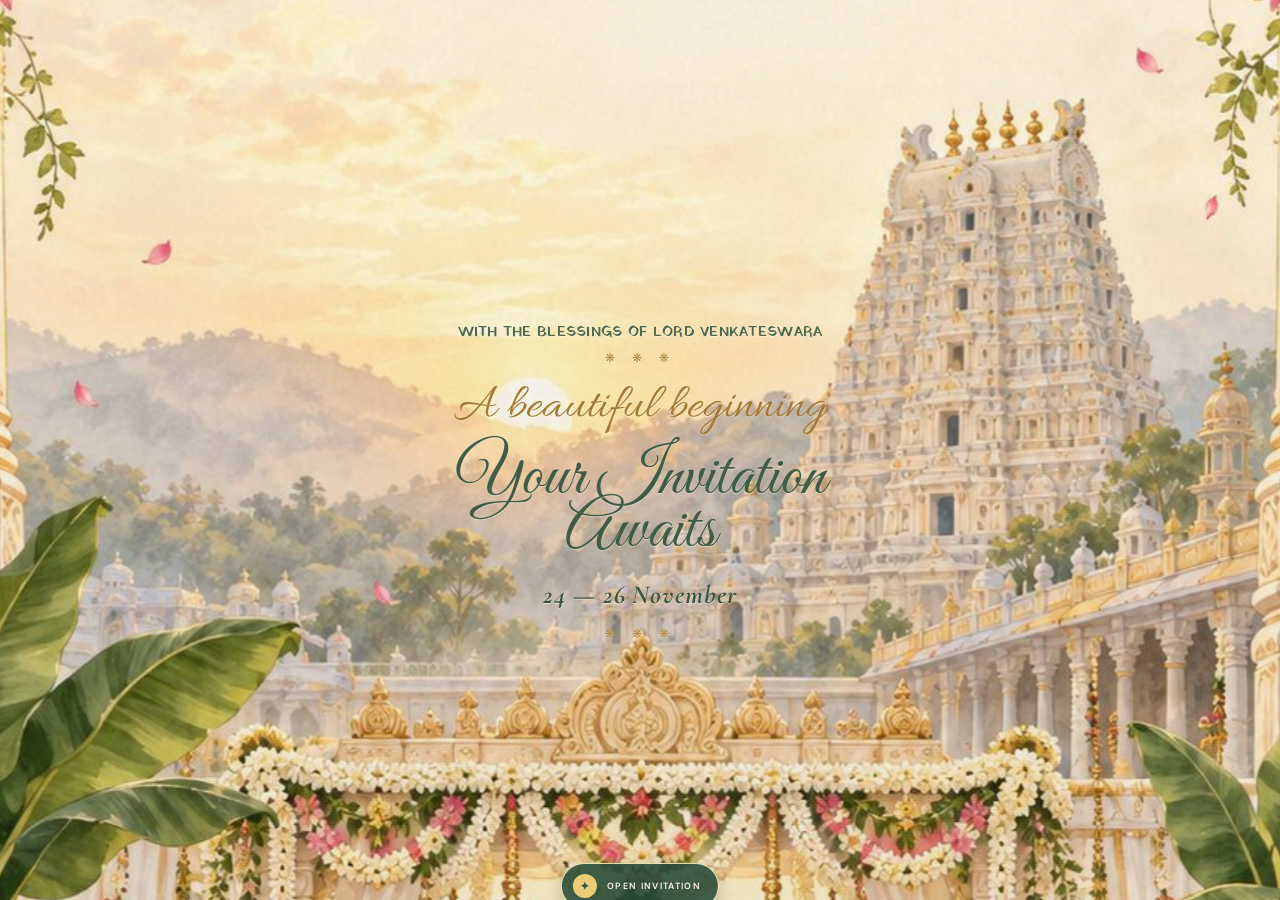
==== index.html @ 39a55544 "Optimize images for mobile, add Google Sheets RSVP backend" ====
<!doctype html>
<html lang="en">
  <head>
    <meta charset="UTF-8" />
    <meta name="viewport" content="width=device-width, initial-scale=1.0" />
    <meta name="theme-color" content="#f6f0e5" />
    <meta name="description" content="A wedding invitation for Shanmukha Sai Sagar Teja Potti and Bhanu Kiran Atturu." />
    <title>Shanmukha &amp; Bhanu | Wedding Invitation</title>
    <link rel="preconnect" href="https://fonts.googleapis.com" />
    <link rel="preconnect" href="https://fonts.gstatic.com" crossorigin />
    <link href="https://fonts.googleapis.com/css2?family=Allura&family=Cormorant+Garamond:ital,wght@0,400;0,500;0,600;0,700;1,500;1,600&family=DM+Sans:opsz,wght@9..40,400;9..40,500;9..40,600&family=Great+Vibes&family=Yatra+One&display=swap" rel="stylesheet" />
    <link rel="stylesheet" href="styles.css" />
  </head>
  <body>
    <main class="invite-app" id="inviteApp" aria-label="Wedding invitation">
      <section class="scene welcome-scene" id="cover" data-scene aria-label="Welcome">
        <div class="cover-seal paper-panel">
          <p class="micro-copy">WITH THE BLESSINGS OF LORD VENKATESWARA</p>
          <div class="seal-floral seal-floral-top" aria-hidden="true">❋ ❋ ❋</div>
          <p class="script-line">A beautiful beginning</p>
          <h1 class="opening-title">Your Invitation<br />Awaits</h1>
          <p class="welcome-subtitle">24 — 26 November</p>
          <div class="seal-floral seal-floral-bottom" aria-hidden="true">❋ ❋ ❋</div>
        </div>
        <button class="unwrap-trigger" type="button" data-scroll-to="couple" aria-label="Open the invitation"><span>✦</span> OPEN INVITATION</button>
      </section>

      <section class="scene couple-scene" id="couple" data-scene aria-label="The couple">
        <div class="couple-frame paper-panel">
          <span class="corner-mark top-mark" aria-hidden="true">✦</span>
          <p class="micro-copy">A NEW BEGINNING</p>
          <div class="couple-illustration"><picture><source media="(max-width:480px)" srcset="mobile/couple-portrait-transparent-v2.png" /><img src="couple-portrait-transparent-v2.png" alt="Illustrated Telugu wedding couple in traditional attire" loading="lazy" /></picture></div>
          <p class="script-line">Two hearts, one beautiful journey</p>
          <h2><span>Shanmukha Sai Sagar Teja Potti</span><em>&amp;</em><span>Bhanu Kiran Atturu</span></h2>
          <p class="parents-copy">Son of <b>Udaya Kumar Potti &amp; Kalavathi Potti</b><br />and daughter of <b>Madhusudhana Atturu &amp; Sree Latha Atturu</b></p>
          <button class="text-cta" type="button" data-scroll-to="celebrations">Our celebrations <i>↓</i></button>
          <span class="corner-mark bottom-mark" aria-hidden="true">✦</span>
        </div>
      </section>

      <section class="scene events-scene" id="celebrations" data-scene aria-label="Celebrations">
        <div class="event-backgrounds" aria-hidden="true"><i class="event-background event-background--haldi"></i><i class="event-background event-background--mehendi"></i><i class="event-background event-background--sangeet"></i><i class="event-background event-background--reception"></i></div>
        <div class="events-paper paper-panel">
          <div class="garland" aria-hidden="true"><i></i><i></i><i></i><i></i><i></i><i></i><i></i></div>
          <div class="countdown" data-countdown aria-label="Countdown to the wedding"><span><b data-days>--</b>DAYS</span><span><b data-hours>--</b>HOURS</span><span><b data-minutes>--</b>MINUTES</span><span><b data-seconds>--</b>SECONDS</span></div>
          <p class="micro-copy">SAVE THESE DAYS</p>
          <p class="script-line">Three days of laughter, colour &amp; love</p>
          <h2>Our celebrations</h2>
          <div class="event-stack event-grid">
            <article class="event-tile haldi-tile" data-event="haldi" tabindex="0">
              <div class="event-copy"><p>24 NOVEMBER</p><h3>Haldi</h3><span>TIME TO BE ANNOUNCED</span></div>
              <small>HOVER TO ENTER</small>
            </article>
            <article class="event-tile mehendi-tile" data-event="mehendi" tabindex="0">
              <div class="event-copy"><p>24 NOVEMBER</p><h3>Mehendi</h3><span>TIME TO BE ANNOUNCED</span></div>
              <small>HOVER TO ENTER</small>
            </article>
            <article class="event-tile sangeet-tile" data-event="sangeet" tabindex="0">
              <div class="event-copy"><p>24 NOVEMBER</p><h3>Sangeet</h3><span>TIME TO BE ANNOUNCED</span></div>
              <small>HOVER TO ENTER</small>
            </article>
            <article class="event-tile reception-tile" data-event="reception" tabindex="0">
              <div class="event-copy"><p>25 NOVEMBER</p><h3>Reception</h3><span>5:30 PM ONWARDS</span></div>
              <small>HOVER TO ENTER</small>
            </article>
          </div>
          <button class="text-cta" type="button" data-scroll-to="wedding">The wedding morning <i>↓</i></button>
        </div>
      </section>

      <section class="scene wedding-scene" id="wedding" data-scene aria-label="Wedding day">
        <div class="wedding-card paper-panel">
          <div class="arch-illustration" aria-hidden="true"><span></span><i></i><b></b></div>
          <p class="micro-copy">WEDDING MAHOTSAVAM</p>
          <p class="script-line">As the morning bells ring</p>
          <h2>26<sup>th</sup> November</h2>
          <p class="muhurtham">6:54 AM <span>·</span> MUHURTHAM</p>
          <p class="wedding-copy">Your presence will turn this sacred morning into a memory we will always hold close.</p>
          <a class="location-note location-link" href="https://maps.google.com/maps?vet=10CAAQoqAOahcKEwiA9_bD6I-XAxUAAAAAHQAAAAAQCQ..i&udm&fvr=1&pvq=Cg0vZy8xMXowbW0wN2tqIgYKABACGAM&lqi=ChVJTkFJIGNvbW11bml0eSBjZW50ZXKSARBjb21tdW5pdHlfY2VudGVyqgEA4AEA6gEiCiAIChIcQ0lBQkloQWpsQ3FWZUQ5bnZWYUFYWUp4OGZTQQ&cs=1&um=1&ie=UTF-8&fb=1&gl=us&sa=X&ftid=0x88e42bda3be8a9bb:0x25cb37b0cd97bcf3" target="_blank" rel="noopener noreferrer" aria-label="Open NAI Community Center in Google Maps">
            <svg class="map-pin" viewBox="0 0 24 24" aria-hidden="true"><path d="M12 21s7-6.07 7-12A7 7 0 1 0 5 9c0 5.93 7 12 7 12Z"/><circle cx="12" cy="9" r="2.35"/></svg>
            <p>NAI COMMUNITY CENTER <span>·</span> OPEN IN GOOGLE MAPS</p>
          </a>
          <button class="round-cta" type="button" data-scroll-to="rsvp">RSVP <i>↓</i></button>
        </div>
      </section>

      <section class="scene rsvp-scene" id="rsvp" data-scene aria-label="RSVP">
        <div class="rsvp-paper paper-panel">
          <div class="floral-wreath" aria-hidden="true"><span>❋</span><span>❋</span><span>❋</span><span>❋</span><span>❋</span></div>
          <p class="micro-copy">SHANMUKHA &amp; BHANU</p>
          <p class="script-line">Your presence is our joy</p>
          <h2>Will you join us?</h2>
          <p class="rsvp-copy">Choose an option below to send your warm response.</p>
          <div class="rsvp-actions">
            <a href="rsvp.html?response=joyfully-attending">Joyfully attending <i>→</i></a>
            <a href="rsvp.html?response=with-regrets">Sending wishes</a>
          </div>
          <button class="restart" type="button" data-scroll-to="cover">Back to the beginning ↑</button>
        </div>
      </section>

    </main>
    <script src="script.js"></script>
  </body>
</html>
---- styles.css ----
:root { --ink:#26362f; --evergreen:#435947; --sage:#aebba3; --leaf:#718467; --paper:#fffdf6; --warm-paper:#f6f0e5; --blush:#e7c5bc; --gold:#b78e46; --script:"Allura",cursive; --display-script:"Great Vibes",cursive; --serif:"Cormorant Garamond",Georgia,serif; --sans:"DM Sans",sans-serif; }
*{box-sizing:border-box}html,body{height:100%}body{margin:0;color:var(--ink);overflow:hidden;background:var(--warm-paper);font-family:var(--serif)}button,a{font:inherit}button{cursor:pointer}.invite-app{position:relative;min-height:100dvh;isolation:isolate;overflow:hidden;background:#dbe5d9}.invite-app::before{content:"";position:absolute;z-index:20;inset:0;pointer-events:none;opacity:.24;background-image:url("data:image/svg+xml,%3Csvg viewBox='0 0 180 180' xmlns='http://www.w3.org/2000/svg'%3E%3Cfilter id='n'%3E%3CfeTurbulence type='fractalNoise' baseFrequency='.88' numOctaves='3' stitchTiles='stitch'/%3E%3C/filter%3E%3Crect width='100%25' height='100%25' filter='url(%23n)' opacity='.34'/%3E%3C/svg%3E");mix-blend-mode:multiply}.scene{position:absolute;z-index:1;inset:0;display:grid;place-items:center;padding:clamp(55px,9vh,90px) 24px clamp(70px,10vh,100px);visibility:hidden;opacity:0;transform:scale(1.035);transition:opacity .56s ease,transform .7s cubic-bezier(.2,.75,.25,1),visibility 0s linear .7s}.scene.is-active{z-index:2;visibility:visible;opacity:1;transform:scale(1);transition:opacity .56s ease,transform .7s cubic-bezier(.2,.75,.25,1)}.scene.is-leaving{z-index:3;visibility:visible;opacity:0;transform:translateX(-7%) scale(.99);transition:opacity .46s ease,transform .55s ease}.paper-panel{position:relative;width:min(430px,100%);overflow:hidden;text-align:center;background:rgba(255,253,246,.92);box-shadow:0 18px 55px rgba(56,72,54,.15),0 2px 10px rgba(56,72,54,.08)}.paper-panel::before{content:"";position:absolute;z-index:-1;inset:9px;border:1px solid rgba(67,89,71,.2);pointer-events:none}.micro-copy{margin:0;color:var(--evergreen);font:600 9px/1.3 var(--sans);letter-spacing:.23em}.script-line{margin:14px 0 5px;color:var(--gold);font:clamp(29px,6vw,38px)/.9 var(--script)}.quiet-controls{position:absolute;z-index:10;top:21px;left:50%;display:flex;align-items:center;gap:12px;width:min(430px,calc(100% - 48px));transform:translateX(-50%);color:rgba(38,54,47,.72);font:600 9px var(--sans);letter-spacing:.15em}.progress-track{flex:1;height:1px;overflow:hidden;background:rgba(67,89,71,.25)}.progress-track i{display:block;width:20%;height:100%;background:var(--gold);transition:width .45s ease}
.welcome-scene{background:linear-gradient(145deg,#edf2e8 0%,#f9f3e7 53%,#d9e4d6 100%)}.temple-wash{position:absolute;inset:0;overflow:hidden;opacity:.17;mix-blend-mode:multiply}.temple-wash::after{content:"";position:absolute;inset:0;background:linear-gradient(180deg,rgba(255,253,246,.74),rgba(244,238,220,.3))}.temple-wash img{width:100%;height:100%;object-fit:cover;object-position:center;filter:sepia(.45) saturate(.65)}.sun-glow{position:absolute;top:12%;left:50%;width:min(62vw,390px);aspect-ratio:1;transform:translateX(-50%);border-radius:50%;background:radial-gradient(circle,rgba(255,240,190,.9),rgba(255,240,190,0) 68%)}.welcome-paper{padding:clamp(48px,8vh,76px) 34px 38px;background:rgba(255,253,246,.82)}.welcome-paper::after{content:"";position:absolute;inset:18px;pointer-events:none;background:linear-gradient(100deg,transparent 48%,rgba(183,142,70,.22) 49% 50%,transparent 51%) top 25px center/100% 1px no-repeat}.monogram{display:flex;align-items:center;justify-content:center;gap:10px;color:var(--evergreen);font-size:19px}.monogram span{display:grid;width:30px;height:30px;place-items:center;border:1px solid rgba(67,89,71,.48);border-radius:50%;font:600 16px var(--serif)}.monogram i{color:var(--gold);font-style:normal;font-size:11px}.welcome-paper h1{margin:0;color:var(--ink);font-size:clamp(53px,11vw,75px);font-weight:500;line-height:.69;letter-spacing:-.075em}.welcome-paper h1 em{display:inline-block;margin:14px 0 8px;color:var(--gold);font-size:.52em;font-style:italic}.welcome-subtitle{margin:13px 0 23px;color:var(--evergreen);font-size:18px;font-style:italic}.date-pill{display:flex;align-items:center;justify-content:center;gap:9px;width:max-content;margin:0 auto;padding:9px 17px;border-top:1px solid rgba(67,89,71,.28);border-bottom:1px solid rgba(67,89,71,.28);color:var(--evergreen);font-family:var(--sans)}.date-pill span{font-size:13px;letter-spacing:.1em}.date-pill b{padding-left:9px;border-left:1px solid rgba(67,89,71,.4);font-size:8px;letter-spacing:.22em}.round-cta{display:inline-flex;align-items:center;justify-content:center;gap:10px;margin-top:27px;padding:0;border:0;color:var(--evergreen);background:transparent;font:600 10px var(--sans);letter-spacing:.16em}.round-cta i{display:grid;width:28px;height:28px;place-items:center;border:1px solid var(--gold);border-radius:50%;color:var(--gold);font-size:15px;font-style:normal;transition:transform .2s,background .2s}.round-cta:hover i{transform:translateY(3px);color:var(--paper);background:var(--gold)}.temple-note{position:absolute;bottom:21px;margin:0;color:rgba(38,54,47,.62);font:italic 13px var(--serif)}.floral-corner{position:absolute;z-index:1;width:220px;color:rgba(112,132,103,.56);fill:rgba(231,197,188,.66);stroke:currentColor;stroke-width:1.4}.flower-top-left{top:-18px;left:-45px}.flower-bottom-right{right:-45px;bottom:-18px;transform:rotate(180deg)}
.couple-scene{background:radial-gradient(circle at 50% 18%,#f8f2e3,#d7e2d5 80%)}.couple-frame{padding:46px 32px 34px}.couple-frame::after,.events-paper::after{content:"";position:absolute;z-index:-1;inset:0;opacity:.45;background-image:radial-gradient(circle at 20% 22%,var(--blush) 0 2px,transparent 2.5px),radial-gradient(circle at 76% 25%,var(--sage) 0 2px,transparent 2.5px),radial-gradient(circle at 35% 85%,var(--blush) 0 2px,transparent 2.5px);background-size:110px 120px,140px 130px,160px 160px}.corner-mark{display:block;color:var(--gold);font-size:12px}.top-mark{margin-bottom:11px}.bottom-mark{margin-top:19px}.couple-illustration{display:flex;align-items:flex-end;justify-content:center;gap:24px;height:164px;margin:11px auto 14px}.portrait{position:relative;width:92px;height:131px;overflow:hidden;border-radius:52px 52px 7px 7px;background:linear-gradient(145deg,#becbba,#718467);box-shadow:inset 0 0 0 7px rgba(255,253,246,.78)}.portrait::before{content:"";position:absolute;top:20px;left:50%;width:39px;height:39px;border-radius:50%;transform:translateX(-50%);background:#f2d7c2}.portrait::after{content:"";position:absolute;top:53px;left:50%;width:77px;height:90px;border-radius:38px 38px 0 0;transform:translateX(-50%);background:#3f5144}.portrait span{position:absolute;z-index:1;top:16px;left:50%;width:47px;height:23px;border-radius:55% 55% 12px 12px;transform:translateX(-50%);background:#26362f}.portrait-bride{height:146px;background:linear-gradient(145deg,#f1d8cc,#b78771)}.portrait-bride::after{background:#e8c2b3}.portrait-bride span{width:52px;height:48px;top:9px;border-radius:55% 55% 25px 25px}.floral-sprig{display:flex;align-items:center;align-self:center;width:25px;height:96px;flex-direction:column;justify-content:space-evenly;border-left:1px solid var(--leaf)}.floral-sprig i{display:block;width:9px;height:9px;border-radius:9px 0;background:var(--blush);transform:rotate(22deg)}.couple-frame h2,.events-paper h2,.wedding-card h2,.rsvp-paper h2{margin:0;color:var(--ink);font-size:clamp(28px,6.4vw,37px);font-weight:500;line-height:.95;letter-spacing:-.05em}.couple-frame h2 em{display:inline-block;margin:8px 0;color:var(--gold);font-size:.75em;font-style:italic}.parents-copy{margin:18px auto 21px;color:rgba(38,54,47,.82);font-size:15px;font-style:italic;line-height:1.23}.parents-copy b{font-weight:600}.text-cta{padding:0;border:0;color:var(--evergreen);background:transparent;font:600 10px var(--sans);letter-spacing:.14em}.text-cta i{margin-left:5px;color:var(--gold);font-size:15px;font-style:normal}
.events-scene{background:linear-gradient(145deg,#d8e3d5,#f7f2e7 55%,#e7d9c8)}.events-paper{padding:48px 27px 35px}.events-paper .script-line{margin-top:14px}.events-paper h2{margin-bottom:26px}.event-stack{display:grid;gap:11px}.event-tile{min-height:121px;padding:18px 17px 15px;color:var(--paper);background:var(--evergreen);box-shadow:0 9px 16px rgba(56,72,54,.13)}.event-tile p{margin:0;color:#e6cb8b;font:600 8px var(--sans);letter-spacing:.2em}.event-tile h3{margin:10px 0 7px;font-size:30px;font-weight:500;line-height:.78;letter-spacing:-.05em}.event-tile h3 em{color:#e6cb8b;font-style:italic}.event-tile span{font:500 8px var(--sans);letter-spacing:.16em;color:rgba(255,253,246,.8)}.reception-tile{background:#d8c09c;color:var(--ink);transform:translateX(13px)}.reception-tile p,.reception-tile h3 em{color:#926f32}.reception-tile span{color:rgba(38,54,47,.72)}.events-paper .text-cta{display:block;margin:28px auto 0}
.wedding-scene{background:radial-gradient(circle at 50% 19%,#fff6d9,#e0eadc 50%,#bfceba 100%)}.wedding-card{padding:44px 32px 35px}.arch-illustration{position:relative;width:148px;height:100px;margin:0 auto 22px;border:2px solid var(--gold);border-bottom:0;border-radius:100px 100px 0 0}.arch-illustration::before{content:"";position:absolute;top:12px;left:50%;width:1px;height:88px;transform:translateX(-50%);background:var(--gold)}.arch-illustration span,.arch-illustration i,.arch-illustration b{position:absolute;top:27px;width:14px;height:14px;border:1px solid var(--evergreen);border-radius:50%;background:var(--blush)}.arch-illustration span{left:21px}.arch-illustration i{left:calc(50% - 7px);top:12px}.arch-illustration b{right:21px}.wedding-card h2{font-size:clamp(45px,9vw,61px)}.wedding-card h2 sup{margin-left:3px;color:var(--gold);font-size:.34em;letter-spacing:0}.muhurtham{margin:16px 0 15px;color:var(--evergreen);font:600 10px var(--sans);letter-spacing:.18em}.muhurtham span{color:var(--gold)}.wedding-copy{max-width:280px;margin:0 auto;color:rgba(38,54,47,.82);font-size:17px;font-style:italic;line-height:1.13}.location-note{display:flex;align-items:center;justify-content:center;gap:7px;margin-top:23px;padding:12px 0;border-top:1px solid rgba(67,89,71,.22);border-bottom:1px solid rgba(67,89,71,.22)}.location-note span{color:var(--gold);font-size:17px}.location-note p{margin:0;color:var(--evergreen);font:500 9px var(--sans);letter-spacing:.1em}.wedding-card .round-cta{margin-top:22px}
.rsvp-scene{background:linear-gradient(145deg,#d9e4d7,#fff6e8 52%,#d7e1d2)}.rsvp-paper{padding:56px 34px 42px}.floral-wreath{display:flex;align-items:center;justify-content:center;gap:9px;margin-bottom:14px;color:var(--gold)}.floral-wreath span{display:grid;width:23px;height:23px;place-items:center;border:1px solid rgba(183,142,70,.5);border-radius:50%;font-size:11px}.floral-wreath span:nth-child(2),.floral-wreath span:nth-child(4){transform:translateY(-7px)}.rsvp-paper h2{margin-top:8px;font-size:clamp(43px,9vw,57px)}.rsvp-copy{max-width:250px;margin:15px auto 22px;color:rgba(38,54,47,.82);font-size:17px;font-style:italic;line-height:1.16}.rsvp-actions{display:grid;gap:8px}.rsvp-actions a{display:flex;align-items:center;justify-content:center;min-height:45px;padding:9px 14px;border:1px solid var(--evergreen);color:var(--paper);background:var(--evergreen);text-decoration:none;font:600 10px var(--sans);letter-spacing:.13em;transition:transform .2s,background .2s}.rsvp-actions a:first-child i{margin-left:10px;color:var(--gold);font-size:16px;font-style:normal}.rsvp-actions a:last-child{color:var(--evergreen);background:transparent}.rsvp-actions a:hover{transform:translateY(-2px);background:#2f4536}.rsvp-actions a:last-child:hover{color:var(--paper)}.restart{margin-top:24px;padding:0;border:0;color:var(--gold);background:transparent;font:italic 14px var(--serif)}
.scene-nav{position:absolute;z-index:10;right:0;bottom:22px;left:0;display:flex;align-items:center;justify-content:center;gap:13px}.scene-nav>button{width:25px;height:25px;padding:0;border:1px solid rgba(67,89,71,.35);border-radius:50%;color:var(--evergreen);background:rgba(255,253,246,.42);font-size:13px;transition:background .2s}.scene-nav>button:hover{background:var(--paper)}.scene-dots{display:flex;align-items:center;gap:7px}.scene-dots button{width:5px;height:5px;padding:0;border:0;border-radius:50%;background:rgba(67,89,71,.35);transition:width .3s,border-radius .3s,background .3s}.scene-dots button[aria-selected="true"]{width:19px;border-radius:4px;background:var(--gold)}
@media (min-width:700px){.scene{padding-top:75px;padding-bottom:88px}.paper-panel{width:min(455px,100%)}.welcome-paper{padding-top:75px}.couple-frame,.events-paper,.wedding-card,.rsvp-paper{padding-top:52px}}@media (max-height:700px) and (min-width:540px){.scene{padding-top:48px;padding-bottom:63px}.quiet-controls{top:15px}.scene-nav{bottom:14px}.welcome-paper{padding-top:42px;padding-bottom:28px}.welcome-paper h1{font-size:57px}.couple-illustration{height:125px;margin-bottom:8px}.portrait{transform:scale(.85);transform-origin:bottom}.couple-frame{padding-top:30px;padding-bottom:22px}.events-paper{padding-top:32px;padding-bottom:24px}.event-tile{min-height:103px}.wedding-card{padding-top:28px;padding-bottom:20px}.arch-illustration{margin-bottom:12px;transform:scale(.8);transform-origin:bottom}.rsvp-paper{padding-top:35px;padding-bottom:27px}}@media (prefers-reduced-motion:reduce){*,*::before,*::after{scroll-behavior:auto!important;transition-duration:.01ms!important;animation-duration:.01ms!important;animation-iteration-count:1!important}}

/* Ornate, illustrated invitation treatment inspired by the reference reel's flow. */
.welcome-scene { background: #f7e8c9 url("tirumala-wedding-mandap.png") center/cover no-repeat; }
.welcome-scene::after { content:""; position:absolute; inset:0; background:linear-gradient(180deg,rgba(255,249,230,.08),rgba(72,51,26,.18)); pointer-events:none; }
.cover-seal { z-index:1; width:min(286px,78vw); min-height:302px; padding:36px 25px 29px; color:#fff9eb; background:linear-gradient(145deg,#294a3d,#17372f); box-shadow:0 23px 46px rgba(73,49,19,.34),inset 0 0 0 3px rgba(237,207,132,.15); }
.cover-seal::before { z-index:0; inset:11px; border-color:rgba(246,217,143,.7); }.cover-seal::after { content:""; position:absolute; inset:0; opacity:.58; pointer-events:none; background:radial-gradient(circle at 8% 8%,#f4dfaf 0 3px,transparent 4px),radial-gradient(circle at 92% 12%,#f4dfaf 0 3px,transparent 4px),radial-gradient(circle at 9% 88%,#f4dfaf 0 3px,transparent 4px),radial-gradient(circle at 90% 91%,#f4dfaf 0 3px,transparent 4px); }
.cover-seal > * { position:relative; z-index:1; }.cover-seal .micro-copy { max-width:188px; margin:auto; color:#f2d894; font-size:7px; letter-spacing:.17em; }.cover-seal .script-line { margin:20px 0 7px; color:#f5d999; font-size:32px; }.cover-seal h1 { margin:0; color:#fff9ec; font-size:51px; font-weight:500; line-height:.7; letter-spacing:-.07em; }.cover-seal h1 em { display:inline-block; margin:12px 0 7px; color:#efcf82; font-size:.52em; font-style:italic; }.cover-seal .welcome-subtitle { margin:10px 0 17px; color:#e5eadc; font-size:15px; }.seal-floral { color:#f4d99a; font-size:12px; letter-spacing:7px; }.seal-floral-top { margin-top:11px; }.seal-floral-bottom { margin-top:17px; }.invite-seal { display:inline-flex; align-items:center; gap:8px; padding:7px 12px 7px 8px; border:1px solid #f1d38a; border-radius:30px; color:#fff9ec; background:rgba(255,255,255,.03); font:600 8px var(--sans); letter-spacing:.13em; transition:background .22s,transform .22s; }.invite-seal span { display:grid; width:24px; height:24px; place-items:center; border-radius:50%; color:#23433a; background:#f1d38a; font-size:11px; }.invite-seal:hover { transform:translateY(-2px); background:rgba(255,255,255,.13); }

.couple-scene { background:linear-gradient(145deg,#faf1d9,#ecd7bf 60%,#e7eee1); }.couple-frame { width:min(460px,100%); padding:28px 25px 23px; background:#fffaf0; }.couple-illustration { display:block; width:100%; height:240px; margin:8px auto 5px; overflow:hidden; border-bottom:1px solid rgba(183,142,70,.35); }.couple-illustration img { width:100%; height:100%; object-fit:cover; object-position:center 24%; }.couple-frame .script-line { margin-top:12px; font-size:30px; }.couple-frame h2 { font-size:30px; }.couple-frame h2 em { margin:4px 0; }.parents-copy { font-size:14px; margin:13px auto 15px; }.couple-frame .text-cta { margin-top:0; }

.events-scene { background:linear-gradient(145deg,#f5e7cf,#e6f0e3 53%,#f4d9cb); }.events-paper { overflow:visible; padding:116px 27px 29px; background:#fffdf5; }.events-paper::before { z-index:0; }.events-paper > * { position:relative; z-index:1; }.garland { position:absolute; z-index:2; top:-6px; left:20px; right:20px; display:flex; justify-content:space-around; height:84px; pointer-events:none; }.garland i { position:relative; display:block; width:1px; height:var(--drop); background:#849977; }.garland i::before { content:""; position:absolute; bottom:-11px; left:50%; width:19px; height:20px; border-radius:54% 54% 48% 48%; transform:translateX(-50%) rotate(45deg); background:radial-gradient(circle at 33% 36%,#ffe5a5 0 14%,transparent 15%),#e6aa45; box-shadow:-6px -3px 0 -2px #6b825c,6px 3px 0 -2px #6b825c; }.garland i:nth-child(1){--drop:36px}.garland i:nth-child(2){--drop:64px}.garland i:nth-child(3){--drop:48px}.garland i:nth-child(4){--drop:74px}.garland i:nth-child(5){--drop:42px}.garland i:nth-child(6){--drop:61px}.garland i:nth-child(7){--drop:34px}.countdown { display:flex; justify-content:center; gap:12px; margin:0 0 14px; color:var(--evergreen); }.countdown span { display:grid; gap:2px; min-width:34px; font:600 6px var(--sans); letter-spacing:.12em; }.countdown b { color:var(--gold); font:500 18px var(--serif); letter-spacing:0; }.events-paper .script-line { font-size:30px; }.events-paper h2 { margin-bottom:17px; }.event-tile { min-height:99px; padding:14px 17px 12px; }.event-tile h3 { margin:8px 0 6px; font-size:28px; }.events-paper .text-cta { margin:20px auto 0; }

@media (max-height:700px) and (min-width:540px) { .cover-seal { min-height:267px; padding-top:27px; }.cover-seal .script-line { margin-top:14px; }.couple-frame { padding-top:19px; }.couple-illustration { height:174px; }.couple-frame .script-line { font-size:27px; }.events-paper { padding-top:94px; }.garland { height:67px; }.countdown { margin-bottom:9px; }.events-paper .script-line { margin-top:7px; font-size:28px; }.events-paper h2 { margin-bottom:12px; }.event-tile { min-height:88px; }.event-tile h3 { font-size:25px; } }

/* The invitation is one scrollable story; each chapter settles into view as in the reel. */
.invite-app {
  height:100dvh;
  min-height:0;
  overflow-x:hidden;
  overflow-y:auto;
  scroll-behavior:smooth;
  scroll-snap-type:y proximity;
  scrollbar-width:none;
}
.invite-app::-webkit-scrollbar { display:none; }
.invite-app::before { position:fixed; }
.scene,
.scene.is-active,
.scene.is-leaving {
  position:relative;
  z-index:auto;
  inset:auto;
  min-height:100dvh;
  visibility:visible;
  opacity:1;
  transform:none;
  transition:none;
  scroll-snap-align:start;
  scroll-snap-stop:normal;
}
.scene { overflow:hidden; }
.paper-panel {
  opacity:0;
  transform:translateY(42px) scale(.975);
  transition:opacity .7s ease,transform .9s cubic-bezier(.2,.75,.25,1);
}
.scene.in-view .paper-panel { opacity:1; transform:none; }
.welcome-scene .cover-seal {
  clip-path:inset(0 0 100% 0 round 2px);
  opacity:1;
  transform:translateY(24px);
  transition:clip-path .95s cubic-bezier(.2,.75,.25,1),transform .9s cubic-bezier(.2,.75,.25,1);
}
.welcome-scene.in-view .cover-seal { clip-path:inset(0 0 0 0 round 2px); transform:none; }
.welcome-scene::after { opacity:0; transition:opacity .8s ease; }
.welcome-scene.in-view::after { opacity:1; }
.couple-scene .couple-illustration {
  opacity:0;
  transform:translateY(24px) scale(.94);
  transition:opacity .65s ease .15s,transform .85s cubic-bezier(.2,.75,.25,1) .15s;
}
.couple-scene.in-view .couple-illustration { opacity:1; transform:none; }
.events-scene .garland {
  opacity:0;
  transform:translateY(-76px);
  transition:opacity .55s ease,transform .8s cubic-bezier(.2,.75,.25,1);
}
.events-scene.in-view .garland { opacity:1; transform:none; }
.events-scene .countdown,
.events-scene .event-stack {
  opacity:0;
  transform:translateY(22px);
  transition:opacity .58s ease .18s,transform .72s cubic-bezier(.2,.75,.25,1) .18s;
}
.events-scene.in-view .countdown,
.events-scene.in-view .event-stack { opacity:1; transform:none; }
.wedding-scene .arch-illustration,
.rsvp-scene .floral-wreath {
  opacity:0;
  transform:translateY(17px) scale(.9);
  transition:opacity .58s ease .13s,transform .72s cubic-bezier(.2,.75,.25,1) .13s;
}
.wedding-scene.in-view .arch-illustration,
.rsvp-scene.in-view .floral-wreath { opacity:1; transform:none; }
@media (prefers-reduced-motion:reduce) {
  .invite-app { scroll-behavior:auto; }
  .paper-panel,.welcome-scene .cover-seal,.couple-scene .couple-illustration,.events-scene .garland,.events-scene .countdown,.events-scene .event-stack,.wedding-scene .arch-illustration,.rsvp-scene .floral-wreath { clip-path:none; opacity:1; transform:none; }
}

/* Cinematic, staged entrances: the illustrated subject settles first, then the copy arrives in layers. */
@keyframes story-copy-in {
  0% { opacity:0; filter:blur(10px); transform:translateX(-38px); }
  68% { opacity:1; filter:blur(0); transform:translateX(4px); }
  100% { opacity:1; filter:blur(0); transform:none; }
}
@keyframes story-subject-in {
  0% { opacity:0; filter:blur(8px); transform:translateX(54px) scale(.9) rotate(1.5deg); }
  70% { opacity:1; filter:blur(0); transform:translateX(-4px) scale(1.015) rotate(-.4deg); }
  100% { opacity:1; filter:blur(0); transform:none; }
}
@keyframes story-card-in {
  0% { opacity:0; filter:blur(8px); transform:translateX(-45px) scale(.94); }
  72% { opacity:1; filter:blur(0); transform:translateX(4px) scale(1.01); }
  100% { opacity:1; filter:blur(0); transform:none; }
}
.welcome-scene.in-view .cover-seal .micro-copy,
.welcome-scene.in-view .cover-seal .script-line,
.welcome-scene.in-view .cover-seal h1,
.welcome-scene.in-view .cover-seal .welcome-subtitle,
.welcome-scene.in-view .cover-seal .invite-seal,
.couple-scene.in-view .couple-frame .micro-copy,
.couple-scene.in-view .couple-frame .script-line,
.couple-scene.in-view .couple-frame h2,
.couple-scene.in-view .couple-frame .parents-copy,
.couple-scene.in-view .couple-frame .text-cta,
.wedding-scene.in-view .wedding-card .micro-copy,
.wedding-scene.in-view .wedding-card .script-line,
.wedding-scene.in-view .wedding-card h2,
.wedding-scene.in-view .wedding-card .muhurtham,
.wedding-scene.in-view .wedding-card .wedding-copy,
.wedding-scene.in-view .wedding-card .location-note,
.wedding-scene.in-view .wedding-card .round-cta,
.rsvp-scene.in-view .rsvp-paper .micro-copy,
.rsvp-scene.in-view .rsvp-paper .script-line,
.rsvp-scene.in-view .rsvp-paper h2,
.rsvp-scene.in-view .rsvp-paper .rsvp-copy,
.rsvp-scene.in-view .rsvp-paper .restart { animation:story-copy-in .7s cubic-bezier(.2,.8,.25,1) both; }
.welcome-scene.in-view .cover-seal .micro-copy,
.couple-scene.in-view .couple-frame .micro-copy,
.wedding-scene.in-view .wedding-card .micro-copy,
.rsvp-scene.in-view .rsvp-paper .micro-copy { animation-delay:.17s; }
.welcome-scene.in-view .cover-seal .script-line,
.couple-scene.in-view .couple-frame .script-line,
.wedding-scene.in-view .wedding-card .script-line,
.rsvp-scene.in-view .rsvp-paper .script-line { animation-delay:.28s; }
.welcome-scene.in-view .cover-seal h1,
.couple-scene.in-view .couple-frame h2,
.wedding-scene.in-view .wedding-card h2,
.rsvp-scene.in-view .rsvp-paper h2 { animation-delay:.39s; }
.welcome-scene.in-view .cover-seal .welcome-subtitle,
.couple-scene.in-view .couple-frame .parents-copy,
.wedding-scene.in-view .wedding-card .muhurtham,
.rsvp-scene.in-view .rsvp-paper .rsvp-copy { animation-delay:.5s; }
.welcome-scene.in-view .cover-seal .invite-seal,
.couple-scene.in-view .couple-frame .text-cta,
.wedding-scene.in-view .wedding-card .wedding-copy { animation-delay:.61s; }
.wedding-scene.in-view .wedding-card .location-note,
.rsvp-scene.in-view .rsvp-paper .restart { animation-delay:.72s; }
.wedding-scene.in-view .wedding-card .round-cta { animation-delay:.83s; }
.couple-scene.in-view .couple-illustration { animation:story-subject-in .9s cubic-bezier(.2,.8,.25,1) .12s both; }
.events-scene.in-view .event-tile { animation:story-card-in .72s cubic-bezier(.2,.8,.25,1) both; }
.events-scene.in-view .event-tile:first-child { animation-delay:.3s; }
.events-scene.in-view .event-tile:nth-child(2) { animation-delay:.46s; }
.rsvp-scene.in-view .rsvp-actions a { animation:story-card-in .68s cubic-bezier(.2,.8,.25,1) both; }
.rsvp-scene.in-view .rsvp-actions a:first-child { animation-delay:.62s; }
.rsvp-scene.in-view .rsvp-actions a:nth-child(2) { animation-delay:.75s; }
@media (prefers-reduced-motion:reduce) {
  .welcome-scene.in-view .cover-seal *,
  .couple-scene.in-view .couple-frame *,
  .wedding-scene.in-view .wedding-card *,
  .rsvp-scene.in-view .rsvp-paper *,
  .events-scene.in-view .event-tile { animation:none!important; filter:none; }
}

/* Both partners share one line of the story, on the cover and in the full introduction. */
.cover-seal h1 { font-size:clamp(35px,9.5vw,43px); line-height:.86; white-space:nowrap; }
.cover-seal h1 em { margin:0 .05em; }
.couple-frame h2 {
  display:grid;
  grid-template-columns:minmax(0,1.25fr) auto minmax(0,.9fr);
  align-items:center;
  gap:8px;
  font-size:clamp(18px,4.9vw,25px);
  line-height:.96;
  letter-spacing:-.045em;
}
.couple-frame h2 span:first-child { text-align:right; }
.couple-frame h2 span:last-child { text-align:left; }
.couple-frame h2 em { margin:0; font-size:1.15em; line-height:1; }

/* A blended Tirumala opening with a marigold-and-jasmine garland reveal. */
.welcome-scene .cover-seal { width:min(430px,96vw); padding-inline:12px; isolation:isolate; color:#294a3d; background:transparent; box-shadow:none; backdrop-filter:none; }
.welcome-scene .cover-seal::before,.welcome-scene .cover-seal::after { display:none; }
.welcome-scene::after { background:linear-gradient(180deg,rgba(255,249,230,.03),rgba(72,51,26,.055)); }
.cover-seal > .floral-wrap { position:absolute; z-index:4; inset:0; pointer-events:none; }
.flower-chain { position:absolute; display:flex; align-items:center; justify-content:space-around; }
.flower-chain::before { position:absolute; z-index:-1; content:""; background:radial-gradient(circle,#fffdf4 0 29%,#e7d5b8 32% 43%,transparent 46%) center/11px 11px repeat-x; filter:drop-shadow(0 1px 1px rgba(67,47,30,.3)); }
.flower-chain i { --petal-dark:#b92f45; --petal-light:#ef8497; position:relative; display:block; width:29px; aspect-ratio:1; border:1px solid rgba(115,46,47,.3); border-radius:50%; background:radial-gradient(circle at 50% 50%,#ffe7bb 0 13%,transparent 15%),repeating-conic-gradient(from 8deg,var(--petal-light) 0 28deg,var(--petal-dark) 29deg 50deg,var(--petal-light) 51deg 70deg); box-shadow:inset 0 0 0 3px rgba(255,221,211,.3),0 2px 3px rgba(72,39,32,.26); }
.flower-chain i::before,.flower-chain i::after { position:absolute; content:""; border-radius:50%; }
.flower-chain i::before { inset:7px; border:1px solid rgba(119,43,42,.45); background:radial-gradient(circle at 45% 42%,#fff2ca 0 24%,#e6b46a 27% 49%,#b73a49 52% 67%,transparent 70%); }
.flower-chain i::after { top:50%; right:-9px; width:8px; height:8px; transform:translateY(-50%); border:1px solid rgba(143,115,79,.4); background:radial-gradient(circle at 34% 30%,#fff,#e7d5b8 68%); box-shadow:0 1px 1px rgba(67,47,30,.28); }
.flower-chain i:nth-child(2n) { --petal-dark:#8c2743; --petal-light:#d94d75; transform:translateY(6px) scale(.9); }
.flower-chain i:nth-child(3n) { --petal-dark:#c54b60; --petal-light:#f1a1a7; }
.flower-chain-horizontal { top:47%; right:-13px; left:-13px; height:44px; }
.flower-chain-horizontal::before { right:0; left:0; height:3px; }
.flower-chain-vertical { top:-10px; bottom:-10px; left:50%; width:42px; flex-direction:column; transform:translateX(-50%); }
.flower-chain-vertical::before { top:0; bottom:0; left:50%; width:11px; transform:translateX(-50%); background:radial-gradient(circle,#fffdf4 0 29%,#e7d5b8 32% 43%,transparent 46%) center/11px 11px repeat-y; }
.flower-chain-vertical i { flex:0 0 25px; }
.garland-medallion { position:absolute; z-index:3; top:47%; left:50%; display:grid; width:68px; height:68px; place-items:center; border:3px solid #fff0d5; border-radius:50%; transform:translate(-50%,-50%); color:#fff5cf; background:radial-gradient(circle at 50% 50%,#f8e3ad 0 12%,transparent 14%),repeating-conic-gradient(#c23b50 0 26deg,#f08b9e 28deg 48deg,#a82c45 50deg 71deg); box-shadow:inset 0 0 0 4px rgba(255,219,206,.45),0 5px 13px rgba(64,37,31,.3); font-size:25px; }
.garland-medallion::before,.garland-medallion::after { position:absolute; bottom:-24px; width:20px; height:32px; content:""; border-radius:10px 10px 15px 15px; background:radial-gradient(circle at 50% 20%,#fff 0 12%,#e5d1ad 14% 20%,transparent 22%) top/10px 10px repeat-y; }
.garland-medallion::before { left:10px; transform:rotate(13deg); }.garland-medallion::after { right:10px; transform:rotate(-13deg); }
.cover-seal .micro-copy { max-width:none; color:#5c724f; font-size:clamp(9px,2.8vw,13px); letter-spacing:.095em; text-shadow:0 1px rgba(255,248,225,.48); white-space:nowrap; }
.cover-seal .script-line { color:#a47b36; font-size:50px; text-shadow:0 1px rgba(255,247,222,.44); }
.cover-seal .opening-title { margin:21px 0 16px; color:#405d46; font-family:var(--display-script); font-size:clamp(51px,12vw,68px); font-weight:400; line-height:.78; letter-spacing:0; text-shadow:0 1px rgba(255,249,230,.42); white-space:normal; }
.cover-seal .opening-title::first-line { letter-spacing:0; }
.cover-seal .welcome-subtitle { position:relative; z-index:2; margin-top:22px; color:#38563e; font-size:26px; font-weight:700; letter-spacing:.035em; text-shadow:0 1px rgba(255,249,230,.62); }
.cover-seal .seal-floral { color:#ae8742; text-shadow:0 1px rgba(255,249,230,.4); }
.unwrap-trigger { position:absolute; z-index:6; bottom:clamp(20px,4vh,34px); left:50%; display:inline-flex; align-items:center; gap:10px; padding:10px 17px 10px 11px; border:1px solid rgba(255,244,191,.88); border-radius:99px; transform:translateX(-50%); color:#fff9ed; background:rgba(41,78,57,.89); box-shadow:0 7px 18px rgba(55,37,13,.24); font:600 9px var(--sans); letter-spacing:.15em; white-space:nowrap; transition:transform .2s ease,background .2s ease,opacity .28s ease; }
.unwrap-trigger span { display:grid; width:24px; height:24px; place-items:center; border-radius:50%; color:#31543e; background:#f0cf79; font-size:11px; }
.unwrap-trigger:hover { transform:translateX(-50%) translateY(-3px); background:#204d40; }
@keyframes garland-sweep-left { 0% { transform:translateX(0); } 34% { transform:translateX(5%); } 100% { opacity:0; transform:translateX(-175%) rotate(-12deg); } }
@keyframes garland-sweep-up { 0% { transform:translateX(-50%); } 34% { transform:translate(-50%,4%); } 100% { opacity:0; transform:translate(-50%,-175%) rotate(12deg); } }
@keyframes garland-bloom-away { 0% { transform:translate(-50%,-50%) scale(1); } 42% { transform:translate(-50%,-50%) scale(1.2) rotate(18deg); } 100% { opacity:0; transform:translate(-50%,-50%) scale(.15) rotate(155deg); } }
@keyframes temple-card-open { 0% { filter:brightness(1); transform:scale(1); } 52% { filter:brightness(1.12); transform:scale(1.015); } 100% { filter:brightness(1.04); transform:scale(.955); } }
.welcome-scene.is-opening .flower-chain-horizontal { animation:garland-sweep-left .9s cubic-bezier(.2,.74,.2,1) .2s both; }
.welcome-scene.is-opening .flower-chain-vertical { animation:garland-sweep-up .9s cubic-bezier(.2,.74,.2,1) .24s both; }
.welcome-scene.is-opening .garland-medallion { animation:garland-bloom-away .58s cubic-bezier(.3,.85,.32,1) both; }
.welcome-scene.is-opening .cover-seal { animation:temple-card-open 1.05s cubic-bezier(.2,.74,.2,1) both; }
.welcome-scene.is-opening .unwrap-trigger { opacity:0; transform:translateX(-50%) translateY(10px); pointer-events:none; }
@media (prefers-reduced-motion:reduce) {
  .welcome-scene.is-opening .flower-chain,.welcome-scene.is-opening .garland-medallion { opacity:0; animation:none!important; }
}

/* A continuous, alpha-style scattering petal layer across every invitation chapter. */
.petal-layer { position:absolute; z-index:5; inset:0; overflow:hidden; pointer-events:none; }
.petal-layer i { --petal:#f19aae; --sway:20vw; position:absolute; top:-14%; left:var(--left); width:var(--size); aspect-ratio:1.4; border-radius:78% 22% 75% 25%; transform:translate3d(0,0,0) rotate(0); background:radial-gradient(ellipse at 30% 26%,rgba(255,255,255,.85) 0 7%,transparent 8%),linear-gradient(135deg,#ffced6,var(--petal) 56%,#bf516c); box-shadow:inset -2px -2px 3px rgba(132,45,69,.16),0 2px 4px rgba(117,53,59,.18); opacity:.72; animation:petal-scatter var(--duration) cubic-bezier(.36,.05,.64,.94) var(--delay) infinite; }
.petal-layer i::after { position:absolute; top:12%; left:48%; width:1px; height:74%; content:""; transform:rotate(27deg); background:rgba(150,53,76,.22); }
.petal-layer i:nth-child(1) { --left:4%; --size:13px; --duration:9.8s; --delay:-4.8s; --sway:18vw; }
.petal-layer i:nth-child(2) { --left:17%; --size:9px; --duration:12.4s; --delay:-9.2s; --sway:-22vw; --petal:#f5b5c1; }
.petal-layer i:nth-child(3) { --left:29%; --size:16px; --duration:11.1s; --delay:-1.7s; --sway:15vw; --petal:#d9637e; }
.petal-layer i:nth-child(4) { --left:42%; --size:11px; --duration:13.2s; --delay:-6.4s; --sway:-16vw; }
.petal-layer i:nth-child(5) { --left:53%; --size:14px; --duration:10.5s; --delay:-8.1s; --sway:25vw; --petal:#f6bdca; }
.petal-layer i:nth-child(6) { --left:66%; --size:8px; --duration:9.3s; --delay:-2.2s; --sway:-25vw; }
.petal-layer i:nth-child(7) { --left:77%; --size:17px; --duration:12.8s; --delay:-10.4s; --sway:13vw; --petal:#d75775; }
.petal-layer i:nth-child(8) { --left:89%; --size:10px; --duration:10.2s; --delay:-5.9s; --sway:-19vw; }
.petal-layer i:nth-child(9) { --left:9%; --size:8px; --duration:13.8s; --delay:-11.8s; --sway:28vw; --petal:#f7c4cc; }
.petal-layer i:nth-child(10) { --left:35%; --size:13px; --duration:9.9s; --delay:-7.4s; --sway:-24vw; }
.petal-layer i:nth-child(11) { --left:57%; --size:9px; --duration:11.8s; --delay:-3.5s; --sway:19vw; --petal:#db607b; }
.petal-layer i:nth-child(12) { --left:72%; --size:15px; --duration:13.5s; --delay:-12.6s; --sway:-17vw; }
.petal-layer i:nth-child(13) { --left:93%; --size:7px; --duration:10.7s; --delay:-5.1s; --sway:-27vw; --petal:#f6c2cb; }
.petal-layer i:nth-child(14) { --left:48%; --size:12px; --duration:12.1s; --delay:-9.8s; --sway:23vw; }
@keyframes petal-scatter {
  0% { opacity:0; transform:translate3d(0,-8vh,0) rotate(0deg) scale(.7); }
  8% { opacity:.72; }
  38% { transform:translate3d(var(--sway),43vh,0) rotate(175deg) scale(1); }
  71% { transform:translate3d(0,88vh,0) rotate(440deg) scale(.82); }
  92% { opacity:.5; }
  100% { opacity:0; transform:translate3d(6vw,122vh,0) rotate(610deg) scale(.58); }
}
@media (prefers-reduced-motion:reduce) { .petal-layer { display:none; } }

/* Final wedding chapter: an original Saptapadi temple artwork, revealed with a calm living-background motion. */
.wedding-scene { isolation:isolate; overflow:hidden; background:#293148; }
.wedding-scene::before { position:absolute; z-index:0; inset:-3%; content:""; opacity:0; transform:scale(1.045); background:linear-gradient(180deg,rgba(19,30,48,.04),rgba(44,17,29,.12)),url("saptapadi-couple-background.jpg") center/cover no-repeat; transition:opacity 1s ease; will-change:transform; }
.wedding-scene.in-view::before { opacity:1; animation:saptapadi-pan 18s ease-in-out infinite alternate; }
.wedding-scene .wedding-card { z-index:1; border:1px solid rgba(249,208,123,.54); color:#fff7de; background:linear-gradient(145deg,rgba(25,37,60,.86),rgba(104,41,56,.77)); box-shadow:0 20px 52px rgba(15,15,31,.36),inset 0 0 0 4px rgba(255,224,151,.1); backdrop-filter:blur(3px); }
.wedding-scene .wedding-card::before { border-color:rgba(255,222,147,.43); }
.wedding-scene .wedding-card .micro-copy { color:#ffd985; }
.wedding-scene .wedding-card .script-line { color:#ffe6a5; }
.wedding-scene .wedding-card h2 { color:#fff8e6; }
.wedding-scene .wedding-card .muhurtham { color:#f7e1bd; }
.wedding-scene .wedding-card .muhurtham span { color:#ffc967; }
.wedding-scene .wedding-card .wedding-copy { color:rgba(255,246,223,.91); }
.wedding-scene .wedding-card .location-note { border-color:rgba(255,219,143,.36); }
.wedding-scene .wedding-card .location-note p { color:#f7e1bd; }
.wedding-scene .wedding-card .arch-illustration { border-color:#ffd47b; }
.wedding-scene .wedding-card .arch-illustration::before { background:#ffd47b; }

/* Let the wedding details live inside the Saptapadi artwork rather than inside a box. */
.wedding-scene .wedding-card { width:min(445px,100%); align-self:start; margin-top:clamp(42px,8vh,88px); padding:34px 25px 28px; border:0; color:#fff7de; background:transparent; box-shadow:none; backdrop-filter:none; }
.wedding-scene .wedding-card::before { display:none; }
.wedding-scene .wedding-card .arch-illustration { margin-bottom:16px; filter:drop-shadow(0 3px 6px rgba(10,20,40,.45)); }
.wedding-scene .wedding-card .micro-copy { color:#ffe39d; font-size:10px; text-shadow:0 2px 5px rgba(8,18,39,.9); }
.wedding-scene .wedding-card .script-line { margin:12px 0 7px; color:#ffd982; font-family:var(--display-script); font-size:clamp(36px,8vw,49px); line-height:.8; text-shadow:0 2px 5px rgba(8,18,39,.9),0 0 13px rgba(255,191,83,.28); }
.wedding-scene .wedding-card h2 { color:#fff9e9; font-size:clamp(55px,11vw,72px); font-weight:500; line-height:.86; text-shadow:0 3px 7px rgba(8,18,39,.92),0 0 15px rgba(255,249,225,.18); }
.wedding-scene .wedding-card .muhurtham { color:#ffedc9; font:600 12px var(--sans); letter-spacing:.2em; text-shadow:0 2px 5px rgba(8,18,39,.92); }
.wedding-scene .wedding-card .muhurtham span { color:#ffc967; }
.wedding-scene .wedding-card .wedding-copy { max-width:300px; color:#fff5dd; font-size:19px; line-height:1.15; text-shadow:0 2px 5px rgba(8,18,39,.92); }
.wedding-scene .wedding-card .location-note { max-width:300px; margin-right:auto; margin-left:auto; border-color:rgba(255,222,147,.62); }
.wedding-scene .wedding-card .location-note p { color:#fff0ca; text-shadow:0 2px 4px rgba(8,18,39,.9); }
.wedding-scene .wedding-card .location-link { text-decoration:none; transition:transform .24s ease,background-color .24s ease,border-color .24s ease; }
.wedding-scene .wedding-card .location-link:hover { transform:translateY(-2px); border-color:#ffd47b; background:rgba(34,45,78,.22); }
.wedding-scene .wedding-card .map-pin { width:18px; height:18px; flex:0 0 auto; fill:#ffc967; filter:drop-shadow(0 2px 3px rgba(8,18,39,.8)); }
.wedding-scene .wedding-card .location-link p { display:flex; flex-wrap:wrap; justify-content:center; gap:0 5px; }
.wedding-scene .wedding-card .location-link p span { color:#ffc967; font-size:inherit; }
.wedding-scene .wedding-card .round-cta { color:#fff5d2; text-shadow:0 2px 4px rgba(8,18,39,.86); }
.wedding-scene .wedding-card .round-cta i { border-color:#ffd47b; color:#ffd47b; }
@keyframes saptapadi-information-rise {
  0% { opacity:0; filter:blur(8px); transform:translateY(23px) scale(.97); }
  72% { opacity:1; filter:blur(0); transform:translateY(-2px) scale(1.01); }
  100% { opacity:1; filter:blur(0); transform:none; }
}
.wedding-scene.in-view .wedding-card .script-line { animation:saptapadi-information-rise .85s cubic-bezier(.2,.8,.25,1) .2s both; }
.wedding-scene.in-view .wedding-card h2 { animation:saptapadi-information-rise 1s cubic-bezier(.2,.8,.25,1) .32s both; }
.wedding-scene.in-view .wedding-card .muhurtham { animation:saptapadi-information-rise .72s cubic-bezier(.2,.8,.25,1) .5s both; }
.wedding-scene.in-view .wedding-card .wedding-copy { animation:saptapadi-information-rise .72s cubic-bezier(.2,.8,.25,1) .62s both; }
.wedding-scene.in-view .wedding-card .location-note { animation:saptapadi-information-rise .72s cubic-bezier(.2,.8,.25,1) .72s both; }
.wedding-scene.in-view .wedding-card .round-cta { animation:saptapadi-information-rise .72s cubic-bezier(.2,.8,.25,1) .82s both; }
@media (prefers-reduced-motion:reduce) {
  .wedding-scene.in-view .wedding-card * { animation:none!important; filter:none; }
}

/* A gentle living Tirumala cover background. */
.welcome-scene { isolation:isolate; background:#f7e8c9; }
.welcome-scene::before { position:absolute; z-index:0; inset:-3%; content:""; opacity:0; transform:scale(1.035); background:url("tirumala-wedding-mandap.jpg") center/cover no-repeat; transition:opacity 1s ease; will-change:transform; }
.welcome-scene.in-view::before { opacity:1; animation:tirumala-breathe 18s ease-in-out infinite alternate; }
@keyframes tirumala-breathe { from { transform:scale(1.035) translate3d(0,0,0); } to { transform:scale(1.095) translate3d(-1.2%,-.8%,0); } }
@media (prefers-reduced-motion:reduce) {
  .welcome-scene::before { opacity:1; transform:none; animation:none!important; }
}
@keyframes saptapadi-pan {
  from { transform:scale(1.045) translate3d(0,0,0); }
  to { transform:scale(1.105) translate3d(-1.4%,-1.2%,0); }
}
@media (prefers-reduced-motion:reduce) {
  .wedding-scene::before { opacity:1; transform:none; animation:none!important; }
}

/* Couple chapter: an airy South Indian temple garden in a quiet Canva-inspired palette. */
.couple-scene { isolation:isolate; overflow:hidden; background:#e9e5d8; }
.couple-scene::before { position:absolute; z-index:0; inset:-3%; content:""; opacity:0; transform:scale(1.045); background:url("couple-temple-watercolor-v2.jpg") center/cover no-repeat; transition:opacity 1.15s ease; will-change:transform; }
.couple-scene::after { position:absolute; z-index:0; inset:0; content:""; pointer-events:none; opacity:.52; background:radial-gradient(ellipse at 20% 18%,rgba(255,253,239,.84),transparent 40%),radial-gradient(ellipse at 82% 75%,rgba(203,215,190,.34),transparent 44%),linear-gradient(180deg,rgba(255,251,238,.18),rgba(229,225,211,.18)); mix-blend-mode:soft-light; animation:temple-light-shift 12s ease-in-out infinite alternate; }
.couple-scene.in-view::before { opacity:.96; animation:couple-temple-drift 24s ease-in-out infinite alternate; }
.couple-scene .couple-frame { z-index:1; border:1px solid rgba(117,112,83,.24); background:rgba(255,251,239,.43); box-shadow:0 18px 48px rgba(82,77,56,.12),inset 0 0 0 4px rgba(255,252,242,.17); backdrop-filter:blur(2px); }
.couple-scene .couple-frame::before { border-color:rgba(128,121,88,.26); }
.couple-scene .couple-frame::after { opacity:.22; }
.couple-scene .couple-illustration { filter:drop-shadow(0 10px 13px rgba(89,79,54,.18)); }
.couple-scene .micro-copy { color:#52644d; }
.couple-scene .script-line { color:#9b7d43; text-shadow:0 1px rgba(255,252,240,.7); }
.couple-scene .couple-frame h2 { color:#41553f; text-shadow:0 1px rgba(255,252,240,.62); }
.couple-scene .parents-copy { color:rgba(52,73,54,.88); text-shadow:0 1px rgba(255,252,240,.55); }
.couple-scene .text-cta { color:#526d50; }
.couple-scene .corner-mark { color:#a7894a; }
.couple-scene .petal-layer { filter:saturate(.48) sepia(.1); }
@keyframes couple-temple-drift { from { transform:scale(1.045) translate3d(0,0,0); } to { transform:scale(1.095) translate3d(-1.4%,-1%,0); } }
@keyframes temple-light-shift { from { opacity:.38; transform:translate3d(-1.5%,-.8%,0) scale(1); } to { opacity:.62; transform:translate3d(1.5%,1%,0) scale(1.04); } }
@media (prefers-reduced-motion:reduce) {
  .couple-scene::before { opacity:.96; transform:none; animation:none!important; }
  .couple-scene::after { animation:none!important; }
}

/* Each chapter glides over the last one through a soft, overlapping veil. */
:root { --chapter-overlap:clamp(40px,8dvh,82px); }
@supports ((mask-image:linear-gradient(#000,#000)) or (-webkit-mask-image:linear-gradient(#000,#000))) {
  .scene { min-height:calc(100dvh + var(--chapter-overlap)); }
  .scene:not(.welcome-scene) {
    margin-top:calc(-1 * var(--chapter-overlap));
    padding-top:calc(clamp(55px,9vh,90px) + var(--chapter-overlap));
    -webkit-mask-image:linear-gradient(to bottom,transparent 0,rgba(0,0,0,.24) 3vh,#000 var(--chapter-overlap));
    mask-image:linear-gradient(to bottom,transparent 0,rgba(0,0,0,.24) 3vh,#000 var(--chapter-overlap));
  }
  .scene:not(.welcome-scene) .paper-panel {
    transition-duration:1.05s,1.18s;
    transition-timing-function:cubic-bezier(.2,.75,.25,1),cubic-bezier(.2,.8,.25,1);
  }
}
@media (prefers-reduced-motion:reduce) {
  .scene { min-height:100dvh!important; }
  .scene:not(.welcome-scene) { margin-top:0!important; padding-top:clamp(55px,9vh,90px)!important; -webkit-mask-image:none!important; mask-image:none!important; }
}

/* Couple details now belong to the temple garden, with an understated olive-and-antique-gold type palette. */
.couple-scene .couple-frame { border:0; background:transparent; box-shadow:none; backdrop-filter:none; }
.couple-scene .couple-frame::before,
.couple-scene .couple-frame::after { display:none; }
.couple-scene .couple-illustration { overflow:visible; border-bottom:0; }
.couple-scene .couple-illustration img { filter:drop-shadow(0 12px 13px rgba(71,67,49,.2)); }
.couple-scene .micro-copy { color:#647257; letter-spacing:.19em; }
.couple-scene .script-line { color:#9a7d47; }
.couple-scene .couple-frame h2 { color:#435640; text-shadow:0 1px 8px rgba(255,252,240,.88); }
.couple-scene .couple-frame h2 em { color:#af9254; text-shadow:0 1px 8px rgba(255,248,222,.88); }
.couple-scene .parents-copy { color:#586653; }
.couple-scene .text-cta { color:#4f674c; }
.couple-scene .corner-mark { color:#aa8c4d; }
.couple-scene.in-view .couple-illustration img { animation:couple-portrait-breathe 7s ease-in-out 1s infinite alternate; }
.couple-scene.in-view .couple-frame h2 em { animation:ampersand-glow 3.8s ease-in-out 1.1s infinite alternate; }
.couple-scene.in-view .corner-mark { animation:corner-glimmer 4.5s ease-in-out .8s infinite alternate; }
@keyframes couple-portrait-breathe { from { transform:translate3d(0,0,0) scale(1); } to { transform:translate3d(0,-4px,0) scale(1.018); } }
@keyframes ampersand-glow { from { filter:brightness(1); transform:translateY(0); } to { filter:brightness(1.13); transform:translateY(-2px); } }
@keyframes corner-glimmer { from { opacity:.58; transform:scale(.94); } to { opacity:1; transform:scale(1.06); } }

/* Hover or tap an event to reveal its celebration in motion. */
.couple-scene .petal-layer { filter:none; }
.events-paper .event-grid { grid-template-columns:repeat(2,minmax(0,1fr)); gap:10px; }
.events-paper .event-tile { position:relative; isolation:isolate; display:grid; min-height:112px; overflow:hidden; place-items:center; padding:14px 8px; border:1px solid rgba(255,247,220,.22); color:#fffaf0; box-shadow:0 9px 17px rgba(65,57,38,.14); cursor:pointer; transform:none; transition:transform .32s cubic-bezier(.2,.8,.25,1),box-shadow .32s ease,border-color .32s ease; }
.events-paper .event-tile::before { position:absolute; z-index:-2; inset:0; content:""; opacity:0; transform:scale(1.12); background:var(--event-scene) center/cover no-repeat; transition:opacity .5s ease,transform 1.1s cubic-bezier(.2,.8,.25,1); }
.events-paper .event-tile::after { position:absolute; z-index:-1; inset:0; content:""; opacity:0; background:linear-gradient(150deg,rgba(19,34,28,.66),rgba(31,43,39,.28) 52%,rgba(22,30,38,.68)),radial-gradient(circle at 50% 42%,rgba(255,228,155,.24),transparent 46%); transition:opacity .5s ease; }
.events-paper .haldi-tile { --event-scene:url("event-haldi-v1.jpg"); background:#b78635; }
.events-paper .mehendi-tile { --event-scene:url("event-mehendi-v1.jpg"); background:#64754f; }
.events-paper .sangeet-tile { --event-scene:url("event-sangeet-v1.jpg"); background:#475961; }
.events-paper .reception-tile { --event-scene:url("event-reception-v1.jpg"); background:#8b7058; color:#fffaf0; }
.events-paper .event-copy { position:relative; z-index:2; display:grid; justify-items:center; gap:6px; transition:transform .4s cubic-bezier(.2,.8,.25,1),filter .4s ease; }
.events-paper .event-tile p { margin:0; color:#f7dea1; font:600 7px var(--sans); letter-spacing:.15em; }
.events-paper .event-tile h3 { margin:0; color:#fffdf6; font-size:clamp(23px,5.4vw,29px); line-height:.82; text-shadow:0 1px 3px rgba(29,32,25,.22); }
.events-paper .event-tile .event-copy span { color:rgba(255,251,238,.88); font:500 6px var(--sans); letter-spacing:.11em; }
.events-paper .event-tile small { position:absolute; z-index:2; bottom:10px; left:0; right:0; color:rgba(255,248,219,.7); font:600 5px var(--sans); letter-spacing:.12em; text-align:center; transition:opacity .35s ease,transform .35s ease; }
@media (hover:none),(pointer:coarse) { .events-paper .event-tile small { display:none; } }
.events-paper .event-tile:hover,
.events-paper .event-tile:focus-visible,
.events-paper .event-tile.is-revealed { border-color:rgba(255,230,156,.88); box-shadow:0 14px 23px rgba(48,38,23,.28); transform:translateY(-3px) scale(1.015); outline:0; }
.events-paper .event-tile:hover::before,
.events-paper .event-tile:focus-visible::before,
.events-paper .event-tile.is-revealed::before { opacity:1; transform:scale(1); animation:celebration-scene-drift 11s ease-in-out infinite alternate; }
.events-paper .event-tile:hover::after,
.events-paper .event-tile:focus-visible::after,
.events-paper .event-tile.is-revealed::after { opacity:1; animation:celebration-light-pulse 3.6s ease-in-out infinite alternate; }
.events-paper .event-tile:hover .event-copy,
.events-paper .event-tile:focus-visible .event-copy,
.events-paper .event-tile.is-revealed .event-copy { filter:drop-shadow(0 2px 5px rgba(13,19,17,.85)); transform:translateY(-3px); }
.events-paper .event-tile:hover small,
.events-paper .event-tile:focus-visible small,
.events-paper .event-tile.is-revealed small { opacity:0; transform:translateY(5px); }
@keyframes celebration-scene-drift { from { background-position:50% 50%; } to { background-position:54% 46%; } }
@keyframes celebration-light-pulse { from { opacity:.64; } to { opacity:.9; } }
@media (prefers-reduced-motion:reduce) {
  .events-paper .event-tile::before,
  .events-paper .event-tile::after { animation:none!important; }
}

/* The ceremony imagery now fills the entire chapter and cross-fades between event choices. */
.events-scene { isolation:isolate; overflow:hidden; }
.event-backgrounds { position:absolute; z-index:0; inset:0; overflow:hidden; pointer-events:none; }
.event-backgrounds::after { position:absolute; inset:0; content:""; background:linear-gradient(180deg,rgba(24,37,31,.18),rgba(255,248,228,.1) 45%,rgba(28,41,35,.3)); }
.event-background { position:absolute; inset:-4%; display:block; opacity:0; transform:scale(1.08); background:center/cover no-repeat; transition:opacity .9s ease,transform 1.35s cubic-bezier(.2,.75,.25,1); will-change:opacity,transform; }
.event-background--haldi { background-image:url("event-haldi-v1.jpg"); }
.event-background--mehendi { background-image:url("event-mehendi-v1.jpg"); }
.event-background--sangeet { background-image:url("event-sangeet-v1.jpg"); }
.event-background--reception { background-image:url("event-reception-v1.jpg"); }
.events-scene[data-active-event="haldi"] .event-background--haldi,
.events-scene[data-active-event="mehendi"] .event-background--mehendi,
.events-scene[data-active-event="sangeet"] .event-background--sangeet,
.events-scene[data-active-event="reception"] .event-background--reception { opacity:1; transform:scale(1); animation:full-scene-drift 16s ease-in-out infinite alternate; }
.events-scene .events-paper { z-index:1; background:rgba(255,253,245,.9); transition:background .8s ease,box-shadow .8s ease,backdrop-filter .8s ease; }
.events-scene[data-active-event] .events-paper { background:linear-gradient(145deg,rgba(255,253,244,.51),rgba(255,248,230,.32)); box-shadow:0 18px 52px rgba(26,34,27,.28),inset 0 0 0 3px rgba(255,248,222,.18); backdrop-filter:blur(3px); }
.events-paper .event-tile::before { display:none; }
.events-paper .event-tile::after { background:linear-gradient(145deg,rgba(27,45,34,.2),rgba(255,245,215,.05)); }
.events-scene[data-active-event] .events-paper .event-tile { background:rgba(35,51,40,.53); backdrop-filter:blur(1px); }
.events-scene[data-active-event] .events-paper .event-tile.is-current { border-color:rgba(255,232,163,.92); background:rgba(31,47,38,.78); box-shadow:0 13px 25px rgba(25,30,21,.3); }
.events-paper .event-tile.is-current .event-copy { filter:drop-shadow(0 2px 5px rgba(10,20,14,.75)); transform:translateY(-3px); }
.events-paper .event-tile.is-current small { opacity:0; transform:translateY(5px); }
@keyframes full-scene-drift { from { background-position:50% 50%; } to { background-position:53% 47%; } }
@media (prefers-reduced-motion:reduce) {
  .event-background { transition:none!important; animation:none!important; }
}

/* Keep the opening control comfortably above mobile browser edges. */
.unwrap-trigger { bottom:clamp(42px,7vh,64px); }

/* A refined small-caps blessing line for the opening card. */
.cover-seal .micro-copy { color:#4f684e; font-family:"Yatra One",var(--serif); font-size:clamp(10px,2.5vw,14px); font-weight:400; letter-spacing:.02em; line-height:1.1; text-shadow:0 1px rgba(255,250,234,.72); }

/* Slide two: a floating temple-portrait composition rather than a card. */
.couple-scene .couple-illustration { position:relative; isolation:isolate; height:250px; margin-top:3px; margin-bottom:12px; }
.couple-scene .couple-illustration::before { position:absolute; z-index:0; inset:3% 14% -4%; content:""; border:1px solid rgba(158,132,74,.32); border-radius:50% 50% 12% 12%; background:radial-gradient(ellipse at 50% 30%,rgba(255,252,232,.92),rgba(238,224,182,.34) 52%,rgba(152,174,139,.08) 72%,transparent 73%); box-shadow:0 15px 28px rgba(93,88,62,.13),inset 0 0 34px rgba(255,249,219,.76); }
.couple-scene .couple-illustration img { position:relative; z-index:1; }
.couple-scene .couple-frame h2 { margin:1px auto 0; padding:11px 10px 10px; border-top:1px solid rgba(133,123,79,.38); border-bottom:1px solid rgba(133,123,79,.38); background:linear-gradient(90deg,transparent,rgba(255,250,230,.56) 22%,rgba(255,250,230,.56) 78%,transparent); text-shadow:0 1px 9px rgba(255,252,240,.96); }
.couple-scene .parents-copy { max-width:360px; padding:0 8px; text-shadow:0 1px 6px rgba(255,252,239,.92); }
.couple-scene.in-view .couple-illustration::before { animation:temple-portrait-halo 6.5s ease-in-out .5s infinite alternate; }
@keyframes temple-portrait-halo { from { opacity:.72; transform:scale(.975); } to { opacity:1; transform:scale(1.025); } }

/* Slide three: keep every event choice obvious above its full-scene background. */
.events-paper .event-tile { border:1px solid rgba(255,243,204,.58); box-shadow:0 10px 20px rgba(47,43,27,.22),inset 0 0 0 1px rgba(255,248,222,.14); }
.events-paper .event-tile h3 { font-weight:600; }
.events-paper .event-tile small { color:rgba(255,249,220,.9); }
.events-scene[data-active-event] .events-paper .event-tile { border-color:rgba(255,243,204,.62); background:rgba(35,51,40,.72); box-shadow:0 10px 19px rgba(21,28,21,.3),inset 0 0 0 1px rgba(255,248,222,.12); }
.events-scene[data-active-event] .events-paper .event-tile.is-current { border-color:#ffe6a3; background:rgba(26,43,33,.9); box-shadow:0 15px 28px rgba(18,25,19,.38),inset 0 0 0 1px rgba(255,248,222,.18); }
@media (prefers-reduced-motion:reduce) {
  .couple-scene.in-view .couple-illustration::before { animation:none!important; }
}

/* ── Mobile refinements ── */
@media (max-width:480px) {
  .petal-layer i:nth-child(n+9) { display:none; }
  .couple-scene .couple-illustration { height:200px; }
  .couple-scene .couple-illustration::before { inset:5% 10% -3%; }
  .couple-frame h2 { font-size:clamp(16px,4.2vw,22px); gap:6px; }
  .parents-copy { font-size:13px; padding:0 4px; }
  .events-paper .event-grid { grid-template-columns:1fr 1fr; gap:8px; }
  .events-paper .event-tile { min-height:100px; padding:12px 8px 10px; }
  .events-paper .event-tile h3 { font-size:clamp(20px,4.8vw,26px); }
  .wedding-scene .wedding-card h2 { font-size:clamp(42px,10vw,60px); }
  .wedding-scene .wedding-card .script-line { font-size:clamp(30px,7vw,42px); }
  .wedding-scene .wedding-card .wedding-copy { font-size:16px; }
  .rsvp-paper h2 { font-size:clamp(36px,8vw,50px); }
  .unwrap-trigger { bottom:clamp(28px,5vh,50px); }
  .cover-seal .opening-title { font-size:clamp(42px,11vw,58px); }
  .cover-seal .script-line { font-size:clamp(36px,9vw,46px); }
}
@media (max-width:480px) {
  .welcome-scene::before { background-image:url("mobile/tirumala-wedding-mandap.jpg"); }
  .couple-scene::before { background-image:url("mobile/couple-temple-watercolor-v2.jpg"); }
  .wedding-scene::before { background-image:linear-gradient(180deg,rgba(19,30,48,.04),rgba(44,17,29,.12)),url("mobile/saptapadi-couple-background.jpg"); }
  .event-background--haldi { background-image:url("mobile/event-haldi-v1.jpg"); }
  .event-background--mehendi { background-image:url("mobile/event-mehendi-v1.jpg"); }
  .event-background--sangeet { background-image:url("mobile/event-sangeet-v1.jpg"); }
  .event-background--reception { background-image:url("mobile/event-reception-v1.jpg"); }
  .events-paper .haldi-tile { --event-scene:url("mobile/event-haldi-v1.jpg"); }
  .events-paper .mehendi-tile { --event-scene:url("mobile/event-mehendi-v1.jpg"); }
  .events-paper .sangeet-tile { --event-scene:url("mobile/event-sangeet-v1.jpg"); }
  .events-paper .reception-tile { --event-scene:url("mobile/event-reception-v1.jpg"); }
}
@media (max-width:360px) {
  .events-paper .event-grid { grid-template-columns:1fr; }
  .couple-scene .couple-illustration { height:170px; }
  .cover-seal .opening-title { font-size:clamp(36px,10vw,48px); }
}
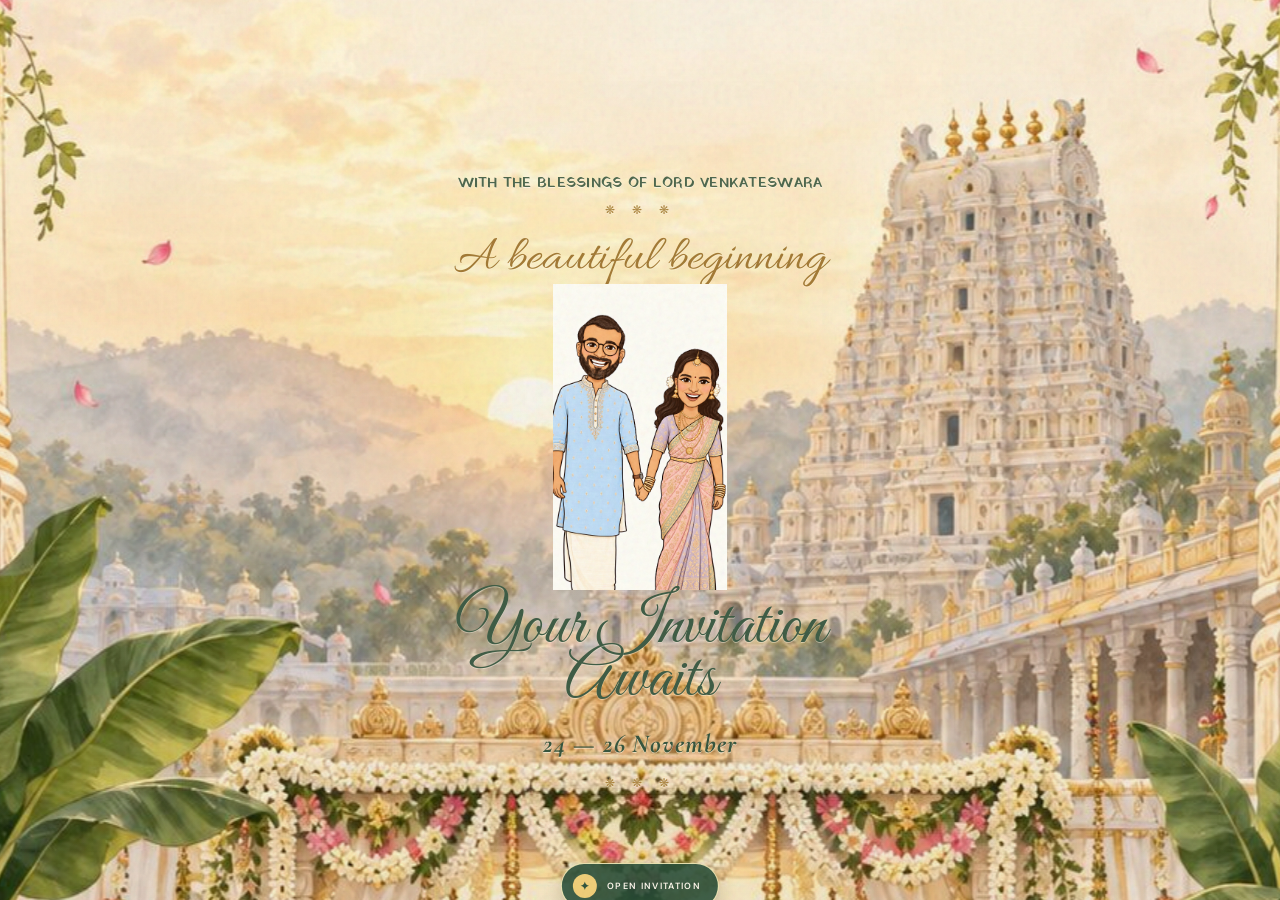
==== commit 31af9408: "Add couple illustration to invitation cover" ====
--- a/index.html
+++ b/index.html
@@ -18,6 +18,7 @@
           <p class="micro-copy">WITH THE BLESSINGS OF LORD VENKATESWARA</p>
           <div class="seal-floral seal-floral-top" aria-hidden="true">❋ ❋ ❋</div>
           <p class="script-line">A beautiful beginning</p>
+          <img class="opening-couple-art" src="Codex Image Sep 30, 2026, 09_27_43 PM.png" alt="Illustration of the couple in traditional wedding attire" />
           <h1 class="opening-title">Your Invitation<br />Awaits</h1>
           <p class="welcome-subtitle">24 — 26 November</p>
           <div class="seal-floral seal-floral-bottom" aria-hidden="true">❋ ❋ ❋</div>
@@ -32,7 +33,7 @@
           <div class="couple-illustration"><picture><source media="(max-width:480px)" srcset="mobile/couple-portrait-transparent-v2.png" /><img src="couple-portrait-transparent-v2.png" alt="Illustrated Telugu wedding couple in traditional attire" loading="lazy" /></picture></div>
           <p class="script-line">Two hearts, one beautiful journey</p>
           <h2><span>Shanmukha Sai Sagar Teja Potti</span><em>&amp;</em><span>Bhanu Kiran Atturu</span></h2>
-          <p class="parents-copy">Son of <b>Udaya Kumar Potti &amp; Kalavathi Potti</b><br />and daughter of <b>Madhusudhana Atturu &amp; Sree Latha Atturu</b></p>
+          <p class="parents-copy">Son of <b>Udaya Kumar Potti &amp; Kalavathi Potti</b><br />and daughter of <b>Madhusudhana Atturu &amp; Sreelatha Ayyapaneni</b></p>
           <button class="text-cta" type="button" data-scroll-to="celebrations">Our celebrations <i>↓</i></button>
           <span class="corner-mark bottom-mark" aria-hidden="true">✦</span>
         </div>
@@ -76,9 +77,9 @@
           <h2>26<sup>th</sup> November</h2>
           <p class="muhurtham">6:54 AM <span>·</span> MUHURTHAM</p>
           <p class="wedding-copy">Your presence will turn this sacred morning into a memory we will always hold close.</p>
-          <a class="location-note location-link" href="https://maps.google.com/maps?vet=10CAAQoqAOahcKEwiA9_bD6I-XAxUAAAAAHQAAAAAQCQ..i&udm&fvr=1&pvq=Cg0vZy8xMXowbW0wN2tqIgYKABACGAM&lqi=ChVJTkFJIGNvbW11bml0eSBjZW50ZXKSARBjb21tdW5pdHlfY2VudGVyqgEA4AEA6gEiCiAIChIcQ0lBQkloQWpsQ3FWZUQ5bnZWYUFYWUp4OGZTQQ&cs=1&um=1&ie=UTF-8&fb=1&gl=us&sa=X&ftid=0x88e42bda3be8a9bb:0x25cb37b0cd97bcf3" target="_blank" rel="noopener noreferrer" aria-label="Open NAI Community Center in Google Maps">
+          <a class="location-note location-link" href="https://maps.google.com/maps?vet=10CAAQoqAOahcKEwiA9_bD6I-XAxUAAAAAHQAAAAAQCQ..i&udm&fvr=1&pvq=Cg0vZy8xMXowbW0wN2tqIgYKABACGAM&lqi=ChVJTkFJIGNvbW11bml0eSBjZW50ZXKSARBjb21tdW5pdHlfY2VudGVyqgEA4AEA6gEiCiAIChIcQ0lBQkloQWpsQ3FWZUQ5bnZWYUFYWUp4OGZTQQ&cs=1&um=1&ie=UTF-8&fb=1&gl=us&sa=X&ftid=0x88e42bda3be8a9bb:0x25cb37b0cd97bcf3" target="_blank" rel="noopener noreferrer" aria-label="Open INAI Community Center in Google Maps">
             <svg class="map-pin" viewBox="0 0 24 24" aria-hidden="true"><path d="M12 21s7-6.07 7-12A7 7 0 1 0 5 9c0 5.93 7 12 7 12Z"/><circle cx="12" cy="9" r="2.35"/></svg>
-            <p>NAI COMMUNITY CENTER <span>·</span> OPEN IN GOOGLE MAPS</p>
+            <p>INAI COMMUNITY CENTER <span>·</span> OPEN IN GOOGLE MAPS</p>
           </a>
           <button class="round-cta" type="button" data-scroll-to="rsvp">RSVP <i>↓</i></button>
         </div>
--- a/styles.css
+++ b/styles.css
@@ -210,6 +210,7 @@
 .garland-medallion::before { left:10px; transform:rotate(13deg); }.garland-medallion::after { right:10px; transform:rotate(-13deg); }
 .cover-seal .micro-copy { max-width:none; color:#5c724f; font-size:clamp(9px,2.8vw,13px); letter-spacing:.095em; text-shadow:0 1px rgba(255,248,225,.48); white-space:nowrap; }
 .cover-seal .script-line { color:#a47b36; font-size:50px; text-shadow:0 1px rgba(255,247,222,.44); }
+.cover-seal .opening-couple-art { display:block; width:min(100%,300px); height:clamp(190px,34vh,310px); margin:-5px auto -11px; object-fit:contain; object-position:center; }
 .cover-seal .opening-title { margin:21px 0 16px; color:#405d46; font-family:var(--display-script); font-size:clamp(51px,12vw,68px); font-weight:400; line-height:.78; letter-spacing:0; text-shadow:0 1px rgba(255,249,230,.42); white-space:normal; }
 .cover-seal .opening-title::first-line { letter-spacing:0; }
 .cover-seal .welcome-subtitle { position:relative; z-index:2; margin-top:22px; color:#38563e; font-size:26px; font-weight:700; letter-spacing:.035em; text-shadow:0 1px rgba(255,249,230,.62); }
@@ -513,3 +514,10 @@
   .couple-scene .couple-illustration { height:170px; }
   .cover-seal .opening-title { font-size:clamp(36px,10vw,48px); }
 }
+
+/* Touch devices select an event by tapping; ignore sticky browser hover states. */
+@media (hover:none),(pointer:coarse) {
+  .events-paper .event-tile:not(.is-current):hover { transform:none; }
+  .events-paper .event-tile:not(.is-current):hover::after { opacity:0; }
+  .events-paper .event-tile:not(.is-current):hover .event-copy { filter:none; transform:none; }
+}
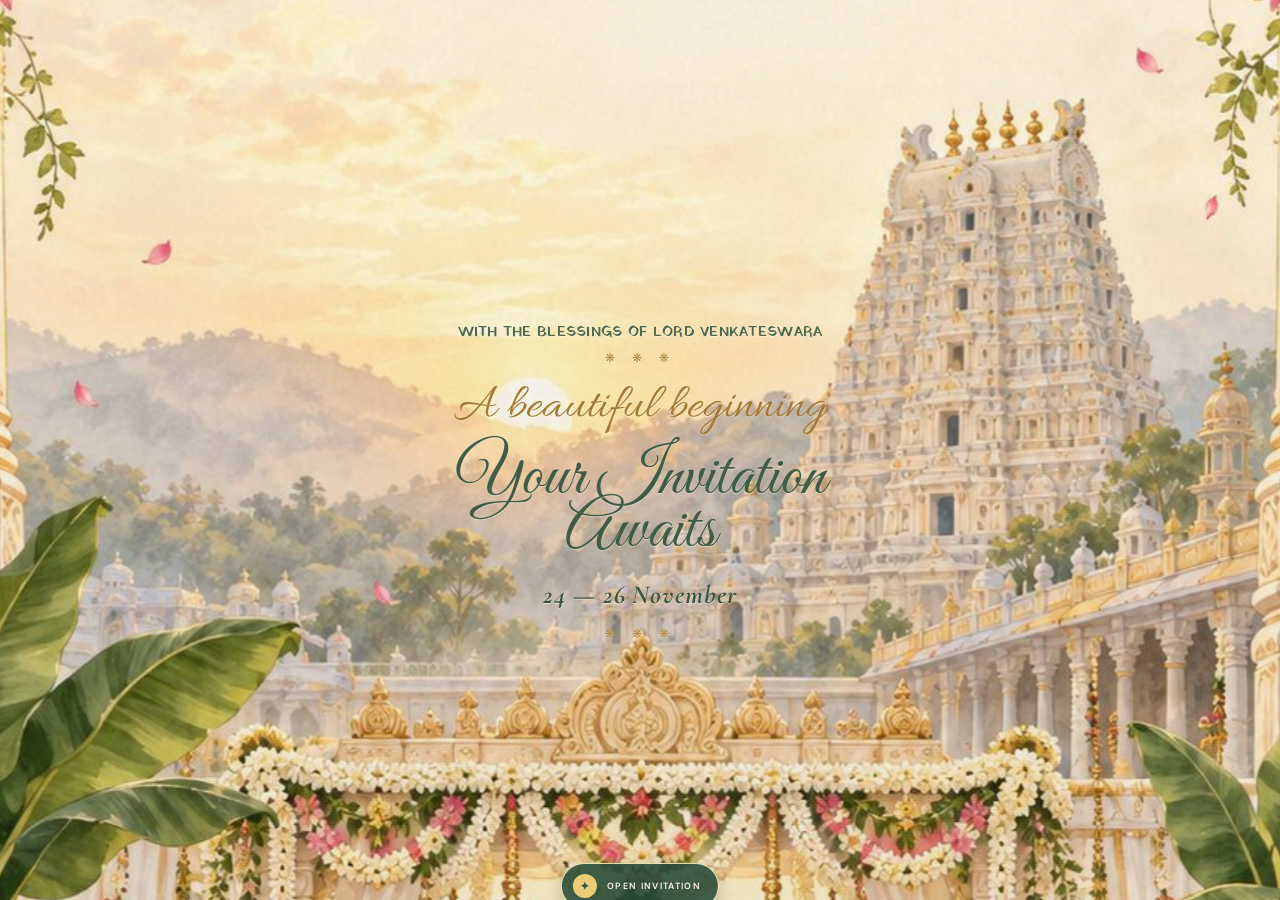
==== commit 3ba73ead: "Move new couple illustration to second page" ====
--- a/index.html
+++ b/index.html
@@ -18,7 +18,6 @@
           <p class="micro-copy">WITH THE BLESSINGS OF LORD VENKATESWARA</p>
           <div class="seal-floral seal-floral-top" aria-hidden="true">❋ ❋ ❋</div>
           <p class="script-line">A beautiful beginning</p>
-          <img class="opening-couple-art" src="Codex Image Sep 30, 2026, 09_27_43 PM.png" alt="Illustration of the couple in traditional wedding attire" />
           <h1 class="opening-title">Your Invitation<br />Awaits</h1>
           <p class="welcome-subtitle">24 — 26 November</p>
           <div class="seal-floral seal-floral-bottom" aria-hidden="true">❋ ❋ ❋</div>
@@ -30,7 +29,7 @@
         <div class="couple-frame paper-panel">
           <span class="corner-mark top-mark" aria-hidden="true">✦</span>
           <p class="micro-copy">A NEW BEGINNING</p>
-          <div class="couple-illustration"><picture><source media="(max-width:480px)" srcset="mobile/couple-portrait-transparent-v2.png" /><img src="couple-portrait-transparent-v2.png" alt="Illustrated Telugu wedding couple in traditional attire" loading="lazy" /></picture></div>
+          <div class="couple-illustration"><img src="Codex Image Sep 30, 2026, 09_27_43 PM.png" alt="Illustration of Shanmukha and Bhanu in traditional wedding attire" loading="lazy" /></div>
           <p class="script-line">Two hearts, one beautiful journey</p>
           <h2><span>Shanmukha Sai Sagar Teja Potti</span><em>&amp;</em><span>Bhanu Kiran Atturu</span></h2>
           <p class="parents-copy">Son of <b>Udaya Kumar Potti &amp; Kalavathi Potti</b><br />and daughter of <b>Madhusudhana Atturu &amp; Sreelatha Ayyapaneni</b></p>
--- a/styles.css
+++ b/styles.css
@@ -210,7 +210,6 @@
 .garland-medallion::before { left:10px; transform:rotate(13deg); }.garland-medallion::after { right:10px; transform:rotate(-13deg); }
 .cover-seal .micro-copy { max-width:none; color:#5c724f; font-size:clamp(9px,2.8vw,13px); letter-spacing:.095em; text-shadow:0 1px rgba(255,248,225,.48); white-space:nowrap; }
 .cover-seal .script-line { color:#a47b36; font-size:50px; text-shadow:0 1px rgba(255,247,222,.44); }
-.cover-seal .opening-couple-art { display:block; width:min(100%,300px); height:clamp(190px,34vh,310px); margin:-5px auto -11px; object-fit:contain; object-position:center; }
 .cover-seal .opening-title { margin:21px 0 16px; color:#405d46; font-family:var(--display-script); font-size:clamp(51px,12vw,68px); font-weight:400; line-height:.78; letter-spacing:0; text-shadow:0 1px rgba(255,249,230,.42); white-space:normal; }
 .cover-seal .opening-title::first-line { letter-spacing:0; }
 .cover-seal .welcome-subtitle { position:relative; z-index:2; margin-top:22px; color:#38563e; font-size:26px; font-weight:700; letter-spacing:.035em; text-shadow:0 1px rgba(255,249,230,.62); }
@@ -382,10 +381,8 @@
 .couple-scene .parents-copy { color:#586653; }
 .couple-scene .text-cta { color:#4f674c; }
 .couple-scene .corner-mark { color:#aa8c4d; }
-.couple-scene.in-view .couple-illustration img { animation:couple-portrait-breathe 7s ease-in-out 1s infinite alternate; }
 .couple-scene.in-view .couple-frame h2 em { animation:ampersand-glow 3.8s ease-in-out 1.1s infinite alternate; }
 .couple-scene.in-view .corner-mark { animation:corner-glimmer 4.5s ease-in-out .8s infinite alternate; }
-@keyframes couple-portrait-breathe { from { transform:translate3d(0,0,0) scale(1); } to { transform:translate3d(0,-4px,0) scale(1.018); } }
 @keyframes ampersand-glow { from { filter:brightness(1); transform:translateY(0); } to { filter:brightness(1.13); transform:translateY(-2px); } }
 @keyframes corner-glimmer { from { opacity:.58; transform:scale(.94); } to { opacity:1; transform:scale(1.06); } }
 
@@ -460,9 +457,9 @@
 .cover-seal .micro-copy { color:#4f684e; font-family:"Yatra One",var(--serif); font-size:clamp(10px,2.5vw,14px); font-weight:400; letter-spacing:.02em; line-height:1.1; text-shadow:0 1px rgba(255,250,234,.72); }
 
 /* Slide two: a floating temple-portrait composition rather than a card. */
-.couple-scene .couple-illustration { position:relative; isolation:isolate; height:250px; margin-top:3px; margin-bottom:12px; }
+.couple-scene .couple-illustration { position:relative; isolation:isolate; width:min(235px,72vw); height:280px; margin:3px auto 12px; }
 .couple-scene .couple-illustration::before { position:absolute; z-index:0; inset:3% 14% -4%; content:""; border:1px solid rgba(158,132,74,.32); border-radius:50% 50% 12% 12%; background:radial-gradient(ellipse at 50% 30%,rgba(255,252,232,.92),rgba(238,224,182,.34) 52%,rgba(152,174,139,.08) 72%,transparent 73%); box-shadow:0 15px 28px rgba(93,88,62,.13),inset 0 0 34px rgba(255,249,219,.76); }
-.couple-scene .couple-illustration img { position:relative; z-index:1; }
+.couple-scene .couple-illustration img { position:relative; z-index:1; width:100%; height:100%; object-fit:contain; object-position:center; border-radius:0; }
 .couple-scene .couple-frame h2 { margin:1px auto 0; padding:11px 10px 10px; border-top:1px solid rgba(133,123,79,.38); border-bottom:1px solid rgba(133,123,79,.38); background:linear-gradient(90deg,transparent,rgba(255,250,230,.56) 22%,rgba(255,250,230,.56) 78%,transparent); text-shadow:0 1px 9px rgba(255,252,240,.96); }
 .couple-scene .parents-copy { max-width:360px; padding:0 8px; text-shadow:0 1px 6px rgba(255,252,239,.92); }
 .couple-scene.in-view .couple-illustration::before { animation:temple-portrait-halo 6.5s ease-in-out .5s infinite alternate; }
@@ -481,7 +478,7 @@
 /* ── Mobile refinements ── */
 @media (max-width:480px) {
   .petal-layer i:nth-child(n+9) { display:none; }
-  .couple-scene .couple-illustration { height:200px; }
+  .couple-scene .couple-illustration { width:min(215px,70vw); height:255px; }
   .couple-scene .couple-illustration::before { inset:5% 10% -3%; }
   .couple-frame h2 { font-size:clamp(16px,4.2vw,22px); gap:6px; }
   .parents-copy { font-size:13px; padding:0 4px; }
@@ -511,7 +508,7 @@
 }
 @media (max-width:360px) {
   .events-paper .event-grid { grid-template-columns:1fr; }
-  .couple-scene .couple-illustration { height:170px; }
+  .couple-scene .couple-illustration { width:min(185px,68vw); height:220px; }
   .cover-seal .opening-title { font-size:clamp(36px,10vw,48px); }
 }
 
